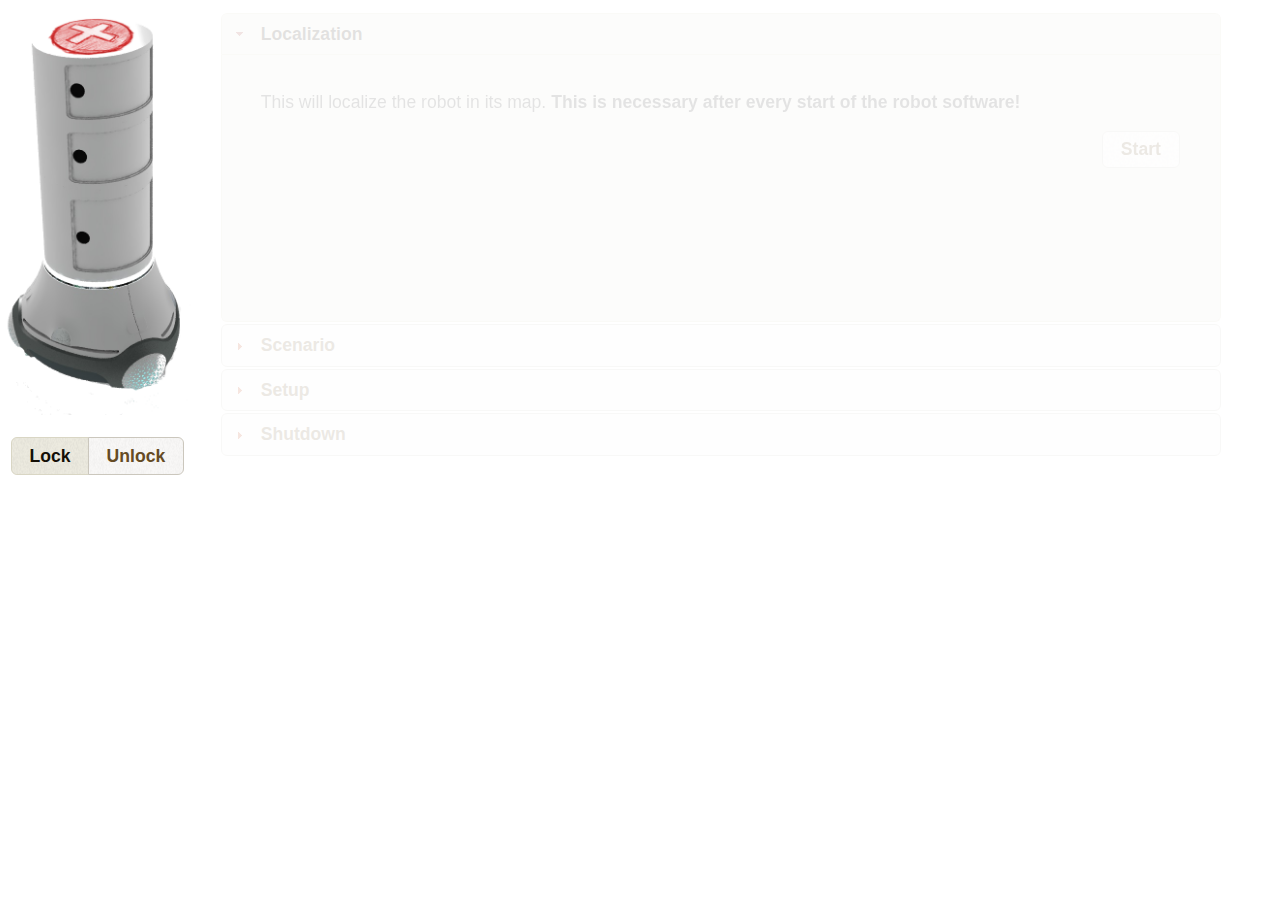
==== serodi_app/web/index.html @ 3fdae5d6 "changed title" ====
<!doctype html>
<html lang="en">
<head>
  <meta charset="utf-8">
  <title>Serodi</title>
  <link rel="stylesheet" href="jquery/jquery-ui.css">
  <script src="jquery/jquery.js"></script>
  <script src="jquery/jquery-ui.js"></script>
  <script src="jquery/jquery.ui.touch-punch.min.js"></script>
  <script src="jquery/jquery.steps.min.js"></script>
  <script src="js/eventemitter2.min.js"></script>
  <script src="js/roslib.min.js"></script>
<script src="js/Vector2.js"></script>
<script src="js/ShipMovingTouch.js"></script>
<script src="js/BulletSebs.js"></script>
  <script src="js/joystick.js"></script>
  <script src="js/map.js"></script>
  <script src="js/log.js"></script>
  <script src="js/misc.js"></script>
  <link rel="stylesheet" href="css/steps.css">
  <link rel="stylesheet" href="css/style.css">
  
  <!-- DataTables -->
<link rel="stylesheet" type="text/css" href="css/jquery.dataTables.min.css">
<script type="text/javascript" charset="utf8" src="js/jquery.dataTables.min.js"></script>

  <script>	
	
	//variables
	var map;
	var known_lights = [];
	
	function btn_enable($btn, enabled) {
		if(!enabled)
			$btn.prop("disabled",true).find("span").addClass('disabled');
		else
			$btn.prop("disabled",false).find("span").removeClass('disabled');
	}
	
  $(function() {
	  init_gallery();
    $( "#menu" ).accordion({
		beforeActivate: function( event, ui ) {
			//console.log(ui.newPanel);
			$("#overwrite_loc").show();
			btn_enable($("#start_scenario"), false);
			btn_enable($("#start_scenario_patrol"), false);
			btn_enable($("#start_scenario_operation"), false);
			
		  (new ROSLIB.Param({ros : ros, name : '/ui/is_initialized'})).get(function(value) {
				btn_enable($("#start_scenario"), value);
				btn_enable($("#start_scenario_patrol"), value);
				btn_enable($("#start_scenario_operation"), value);
				$("#overwrite_loc").show(value);
		  });
		}
    });
	$( "button" ).button();
	
	$("#wizard_setup").steps({
		headerTag: "h3",
		bodyTag: "section",
		transitionEffect: "slideLeft",
		autoFocus: true,
		enableKeyNavigation: false,
		enablePagination: false,
		forceMoveForward: true,
		onStepChanging: function (event, currentIndex, newIndex)
		{
			var IND_PATH = 3;
			var IND_LIGHT= 4;
			
			if(newIndex==IND_PATH || newIndex==IND_LIGHT) {
				map.settings['add_enabled'] = true;
				btn_enable($("setup_3_confirm"), false);
				btn_enable($("setup_4_confirm"), false);
				map.update();
			}
				
			if(newIndex-1==IND_PATH) {
				if(!(map.poses.length>1)) return false;
			}
				
			if(newIndex-1==IND_LIGHT) {
				if(!(map.poses.length!=known_lights.length)) return false;
			}
			
			if(newIndex==IND_PATH) {
				
				map.on_updated_pose = function() {
					console.log("poses: ",this.poses);
					
					for(i=0; i<this.poses.length; i++)
						this.poses[i][3] = (i+1)+".";
					btn_enable($("setup_3_confirm"), this.poses.length>1);
				}
				if(currentIndex!=newIndex) map.clearPoses();
				map.update();
			}
			
			if(newIndex==IND_LIGHT) {
				
				map.on_updated_pose = function() {
					//turn off all lights except for next
					for(i=0; i<known_lights.length; i++)
						set_external_light(ros, known_lights[i]['housecode'], known_lights[i]['addr_fs20'], (i==map.poses.length));
					
					for(i=0; i<this.poses.length; i++)
						this.poses[i][3] = known_lights[i].name;
						
					this.settings['add_enabled'] = (known_lights!=this.poses.length);
					btn_enable($("setup_4_confirm"), !this.settings['add_enabled']);
					this.update();
				}
				if(currentIndex!=newIndex) {
					map.clearPoses();
					//if(newIndex==4) map.addPose(0,0,0, "");
				}
				map.update();
			}
			
			return true;
		}
	});
	$("#setup_0_confirm").click(function() {
		btn_enable($("setup_3_confirm"), false);
		btn_enable($("setup_4_confirm"), false);
		$( "#dialog_setup" ).append('<p><div id="setup_map" /></p>');
		map = new Map("img/map/map_occ.png", $("#setup_map"), ros);
		
		$("#wizard_setup").steps("next");
		active = $("#wizard_setup");
		sendChoice("setup");
	});
	$("#setup_3_confirm").click(function() {
		sendChoice("path:"+JSON.stringify(map.poses));
		//$("#wizard_setup").steps("next");
	});
	$("#setup_4_confirm").click(function() {
		data = []
		for(i=0; i<known_lights.length; i++) {
			data.push($.extend(known_lights[i], {
				'pose': map.poses[i]
				}));
		}
		sendChoice("lights:"+JSON.stringify(data));
		//$("#wizard_setup").steps("next");
	});
	
	$("#wizard_localization").steps({
		headerTag: "h3",
		bodyTag: "section",
		transitionEffect: "slideLeft",
		autoFocus: true,
		enableKeyNavigation: false,
		enablePagination: false,
		forceMoveForward: true
	});
	$("#localization_0_confirm").click(function() {
		$( "#dialog_localization" ).append('<p><div id="localization_map" /></p>');
		map = new Map("img/map/map_occ.png", $("#localization_map"), ros);
		
		//$("#wizard_localization").steps("next");
		active = $("#wizard_localization");
		sendChoice("localization");
	});
	$("#localization_2_global").click(function() {
		sendChoice("loc_pos_global");
	});
	$("#localization_2_zero").click(function() {
		sendChoice("loc_pos_zero");
	});
	
	$( "#dialog_setup" ).dialog({autoOpen: false,
		close: function( event, ui ) {$("#wizard_setup").steps("reset");map.destroy();sendCancel();},
		open: function( event, ui ) {resize_dialogs();}}
	);
	$( "#dialog_localization" ).dialog({autoOpen: false,
		close: function( event, ui ) {$("#wizard_localization").steps("reset");map.destroy();sendCancel();},
		open: function( event, ui ) {resize_dialogs();}}
	);
	$( "#dialog_log" ).dialog({autoOpen: false,
		open: function( event, ui ) {resize_dialogs();}
	});
	$("#scenario_wait").click(function() {
		  sendChoice("wait");
	});
	$("#message_btn1").click(function() {
		  sendChoice("wait");
	});
	$("#message_btn2").click(function() {
		  sendChoice("wait");
	});
	$( "#dialog-confirm" ).dialog({autoOpen: false,
      resizable: false,
      height:230,
      modal: true,
      buttons: {
        "Shutdown": function() {
		  sendChoice("shutdown");
          $( this ).dialog( "close" );
        },
        Cancel: function() {
          $( this ).dialog( "close" );
        }
      }
    });
    
	$(".ui-dialog").data('left_offset', 200);
	$( "#dialog_scenario" ).dialog({autoOpen: false,
		close: function( event, ui ) {sendCancel();},
		open: function( event, ui ) {resize_dialogs();}
	}).prev(".ui-dialog-titlebar").css("font-weight","bold").css("font-size","300%").css("text-align","center").css("padding", "0.4em 0.2em");

	//$(".ui-dialog-titlebar").css('width','98%').append('<img src="images/ipa.gif" height="40px" style="float:right; top:0px;" />');
	
	
	function resize_dialogs() {
	   $(".ui-dialog").each(function() {
		   var off = $(this).data('left_offset');
		   if(!off) off=0;
			   $(this).css({
				'width': $(window).width()-off,
				'height': $(window).height(),
				'left': off+'px',
				'top':'0px'
		   });
		});
   }
	$(window).resize(resize_dialogs);
	
	$("#ros_error").click(function() {$( "#dialog_log" ).dialog("open");});
	$("#ros_connected").click(function() {$( "#dialog_log" ).dialog("open");});
	
	$("#start_setup").click(function() {
		$( "#dialog_setup" ).dialog("open");
	});
	$("#start_localization").click(function() {
		$( "#dialog_localization" ).dialog("open");
	});
	$("#start_scenario").click(function() {
		sendChoice("scenario");
		$( "#dialog_scenario" ).dialog("open");
	});
	$("#start_scenario_operation").click(function() {
		sendChoice("scenario_operation");
		$( "#dialog_scenario" ).dialog("open");
	});
	$("#start_scenario_patrol").click(function() {
		sendChoice("scenario_patrol");
		$( "#dialog_scenario" ).dialog("open");
	});
	$("#start_shutdown").click(function() {
		$( "#dialog-confirm" ).dialog("open");
	});
	
	$("#reset_base").click(function() {
		var srv = new ROSLIB.Service({
			ros : ros,
			name : '/ui/reset_base',
			serviceType : 'cob_srvs/Trigger'
		  });

		  srv.callService(new ROSLIB.ServiceRequest({}), function(result) {
			console.log('Result for service call on '+ srv.name+ ': ',  result);
		  });
	});

	$( "#radio" ).buttonset();
	$("#overwrite_loc").buttonset();
	
	var joy = new Joystick("joystick", ros);
	joy.enabled = false;
	joy.update();
	$("#joystick_lockL").click(function(){joy.enabled=false;joy.update();});
	$("#joystick_lockU").click(function(){joy.enabled=true;joy.update();});
	
	$("#overwrite_loc_on").click(function(){
			btn_enable($("#start_scenario"), true);
			btn_enable($("#start_scenario_patrol"), true);
			btn_enable($("#start_scenario_operation"), true);
			$("#overwrite_loc").hide();
	});
	$("#ros_connected").hide();
	
	start_logging(ros, $("#log_tbl"));
  });
  
  // Connecting to ROS
  // -----------------
  var local_hostname="localhost";
  if(window.location.hostname.length>0) local_hostname = window.location.hostname;
  var ros_master_uris=['ws://localhost:9090', 'ws://'+local_hostname+':9090', 'ws://cob4-6-b1:9090'];
  //var ros_master_uris=['ws://'+window.location.hostname+':9090'];
  var ros_master_uris_last = 0;
  var ros = new ROSLIB.Ros();
  var active;
  
  function sendChoice(choice) {
	  console.log("choice: "+choice);
	  var msg = new ROSLIB.Message({
		data : choice
	  });
	  // And finally, publish.
	  pub_choice.publish(msg);
  }
  function sendCancel() {
	  delete map;
	  sendChoice("canceled");
  }
  
  // If there is an error on the backend, an 'error' emit will be emitted.
  ros.on('error', function(error) {
	  $("#menu").accordion( "disable" );
	$("#ros_connected").hide();
	$("#ros_error").show();
	$("#ros_error").effect("shake");
    console.log(error);
  });
  // Find out exactly when we made a connection.
  ros.on('connection', function() {
	  $("#menu").accordion( "enable" );
	$("#ros_connected").show();
	$("#ros_error").hide();
	$("#ros_connected").effect("shake");
    console.log('Connection made!');
  });
  ros.on('close', function() {
	  $("#menu").accordion( "disable" );
	$("#ros_connected").hide();
	$("#ros_error").show();
	$("#ros_error").effect("shake");
    console.log('Connection closed.');
    
    setTimeout(ros_reconnect, 2000);
  });
  
  // Create a connection to the rosbridge WebSocket server.
  try {
	ros.connect(ros_master_uris[ros_master_uris_last]);
  } catch(e) {
	console.log(e);
  }
  function ros_reconnect() {
	  ros_master_uris_last = (ros_master_uris_last+1)%ros_master_uris.length;
	  ros.connect(ros_master_uris[ros_master_uris_last]);
  }
  
  // Like when publishing a topic, we first create a Topic object with details of the topic's name
  // and message type. Note that we can call publish or subscribe on the same topic object.
  var sub_menu = new ROSLIB.Topic({
    ros : ros,
    name : '/ui/menu',
    messageType : 'std_msgs/String'
  });
  // Then we add a callback to be called every time a message is published on this topic.
  sub_menu.subscribe(function(message) {
    console.log("ui menu: ",message);
    
    cmd = message.data.split(":");
    if(cmd.length<1) return;
    
    if(cmd[0]=="next") {
		if(active) active.steps("next");
	}
  });
  
  
  var sub_msg = new ROSLIB.Topic({
    ros : ros,
    name : '/ui/msg',
    messageType : 'std_msgs/String'
  });
  // Then we add a callback to be called every time a message is published on this topic.
  sub_msg.subscribe(function(message) {
    console.log("ui msg: ",message);
    
    $("#dialog_scenario").dialog('option', 'title', message.data);
	$("#dialog_scenario").css('height','79%');
    
    if(message.data.search("Warte auf")!=-1)
		$("#message_btn1").show();
	else
		$("#message_btn1").hide();
		
    if(message.data.search("dokumentieren")!=-1) {
		$("#message_btn2").show();
		$("#warenhaltung").show();
	}
	else {
		$("#message_btn2").hide();
		$("#warenhaltung").hide();
	}
  });
  
  // First, we create a Topic object with details of the topic's name and message type.
  var pub_choice = new ROSLIB.Topic({
    ros : ros,
    name : '/ui/choice',
    messageType : 'std_msgs/String'
  });

  (new ROSLIB.Param({ros : ros, name : '/ui/known_lights'})).get(function(value) {
      if(value==null) known_lights=[];
      else known_lights = value;
      console.log('known_lights: ' + known_lights);
  });
  </script>
</head>
<body>
	
	
<div id="dialog_log" title="Log">
	<button id="reset_base">Reset base</button><br />
	Log file of current SMACH states output:<br />
	<table id="log_tbl" class="display" cellspacing="0" width="100%">
        <thead>
            <tr>
                <th>File</th>
                <th>Level</th>
                <th>Message</th>
            </tr>
        </thead>
 
        <tfoot>
            <tr>
                <th>File</th>
                <th>Level</th>
                <th>Message</th>
            </tr>
        </tfoot>
 
        <tbody></tbody>
   </table>
</div>


<div id="dialog_setup" title="Setup">
<div id="wizard_setup">
    <h3>Warnings</h3>
    <section>
        <p>
		<b>Attention:</b> The robot is going to move on itself. Please keep watch! Keep the emergency stop in your hand! <br />
		<b>Attention:</b> This will override all previous settings! <br />
		<button id="setup_0_confirm">Ok</button>
        </p>
    </section>
    <h3>Mapping...</h3>
    <section>
        <p>Please wait while the robot is moving around and mapping the environment. This will stop automatically. Otherwise you can cancel the action by closing the dialog.</p>
    </section>
    <h3>Localize...</h3>
    <section>
        <p>Please wait while the robot is moving around and localizing itslef in the environment. This will stop automatically. Otherwise you can cancel the action by closing the dialog.</p>
    </section>
    <h3>Set Patrol Path</h3>
    <section>
        <p>Move the robot to the desired position and click on "+". The poses (with numbers) are the patrol path which will be used in the scenario.</p>
        <p>
			<button id="setup_3_confirm">Ok</button>
        </p>
    </section>
    <h3>Set Poses of Lights</h3>
    <section>
        <p>Move the robot to the light which is turned on and click on "+".</p>
        <p>
			<button id="setup_4_confirm">Ok</button>
        </p>
    </section>
    <h3>Done!</h3>
    <section>
        <p>Setup finished. Saved everything. Localization or a restart is not necessary. Close the dialog.</p>
    </section>
</div>
</div>
	
<div id="dialog_localization" title="Localization">
<div id="wizard_localization">
    <h3>Warnings</h3>
    <section>
        <p>
		<b>Attention:</b> The robot is going to move on itself. Please keep watch! Keep the emergency stop in your hand! <br />
		<button id="localization_0_confirm">Ok</button>
		<br /><br />
        </p>
    </section>
    <h3>Choice...</h3>
    <section>
    	<p>
    		Please choose if you want to use global localization or a defined staring position.
    		The starting position is the first position at mapping. This is faster and more safe (if the initial position is correct!).
    	</p>
        <p>
		<button id="localization_2_global">Global localizaton</button>
		<button id="localization_2_zero">Localization with starting position</button>
		<br /><br />
        </p>
    </section>
    <h3>Localize...</h3>
    <section>
        <p>Please wait while the robot is moving around and localizing itslef in the environment. This will stop automatically. Otherwise you can cancel the action by closing the dialog.
		<br /><br /></p>
    </section>
    <h3>Done!</h3>
    <section>
        <p>The robot is localized now. Close the dialog.
		<br /><br /></p>
    </section>
</div>
</div>

<div id="dialog-confirm" title="Shutdown the robot?">
  <p><span class="ui-icon ui-icon-alert" style="float:left; margin:0 7px 20px 0;"></span>This will shutdown the robot. Are you sure?</p>
</div>
	
<div id="dialog_scenario" title="Pflegewagenverwaltung">
	<p>
		<button id="message_btn1" style="font-size: 150%;margin-left: auto; margin-right: auto; width: 100%;">Pflegekraft anwesend</button>
		<button id="message_btn2" style="font-size: 150%;margin-left: auto; margin-right: auto; width: 100%;">Freigabe</button>
	</p>
<!--p>
	If the green light is on you can pause the scenario.
	<button id="scenario_wait">Pause/Run</button>
</p-->
<div id="warenhaltung" class="ui-widget ui-helper-clearfix">
 
<ul id="gallery" class="gallery_box gallery ui-helper-reset ui-helper-clearfix ui-widget-content ui-state-default" style="width: 47%; height: 20em;">
  <h4 class="ui-widget-header">Inhalt Pflegewagen</h4>
  
  <li class="ui-widget-content ui-corner-tr" style="background: white">
    <img src="img/content/Latexhandschuh.jpg" alt="The peaks of High Tatras" width="96" height="72">
  </li>
  <li class="ui-widget-content ui-corner-tr" style="background: white">
    <img src="img/content/waschlotion.jpg" alt="The chalet at the Green mountain lake" width="96" height="72">
  </li>
  <li class="ui-widget-content ui-corner-tr" style="background: white">
    <img src="img/content/muellbeutel.jpg" alt="Planning the ascent" width="96" height="72">
  </li>
  <li class="ui-widget-content ui-corner-tr" style="background: white">
    <img src="img/content/schutzkappen.jpg" alt="On top of Kozi kopka" width="96" height="72">
  </li>
  
  <li class="ui-widget-content ui-corner-tr" style="background: white">
    <img src="img/content/Huehneraugen-Pflaster.png" alt="On top of Kozi kopka" width="96" height="72">
  </li>
  <li class="ui-widget-content ui-corner-tr" style="background: white">
    <img src="img/content/Rasierer.jpg" alt="On top of Kozi kopka" width="96" height="72">
  </li>
  <li class="ui-widget-content ui-corner-tr" style="background: white">
    <img src="img/content/wegehahn.jpg" alt="On top of Kozi kopka" width="96" height="72">
  </li>
  <li class="ui-widget-content ui-corner-tr" style="background: white">
    <img src="img/content/in-stopfen.jpg" alt="On top of Kozi kopka" width="96" height="72">
  </li>
  
  <li class="ui-widget-content ui-corner-tr" style="background: white">
    <img src="img/content/spritze.jpg" alt="On top of Kozi kopka" width="96" height="72">
  </li>
  <li class="ui-widget-content ui-corner-tr" style="background: white">
    <img src="img/content/binde.jpg" alt="On top of Kozi kopka" width="96" height="72">
  </li>
  <li class="ui-widget-content ui-corner-tr" style="background: white">
    <img src="img/content/Octanisept.jpg" alt="On top of Kozi kopka" width="96" height="72">
  </li>
  <li class="ui-widget-content ui-corner-tr" style="background: white">
    <img src="img/content/Intermed_100268.jpg" alt="On top of Kozi kopka" width="96" height="72">
  </li>
</ul>
 
<div id="trash" class="gallery_box ui-widget-content ui-state-default" style="width: 47%; height: 20em;">
  <h4 class="ui-widget-header"><span class="ui-icon ui-icon-trash">Verbrauch</span>Verbrauch</h4>
</div>
</div>

	<p style="height: 20px">
		<img src="images/ipa.gif" height="50px" style="float:left;position:absolute; bottom:5px;" />
		<img src="images/serodi.png" height="50px" style="float:right;position:absolute; bottom:5px;right:30px;" />
	</p>
</div>
 
<table>
<tr>
<td>
	<div id="ros_connected"><img src="img/robot_ok.png" height="400" /></div>
	<div id="ros_error"><img src="img/robot_err.png" height="400" /></div>
	<br />
	<div id="radio">
		<input type="radio" id="joystick_lockL" name="joystick_lock" checked="checked"><label for="joystick_lockL">Lock</label>
		<input type="radio" id="joystick_lockU" name="joystick_lock"><label for="joystick_lockU">Unlock</label>
	</div>
	<div id="joystick" style="width:200px;height:200px;" />
</td>
<td>

<div id="menu_container" style="width:1000px !important;"></div>
<div id="menu" style="height:666px;width:100% !important;">
  <h3>Localization</h3>
  <div>
    <p>
    This will localize the robot in its map. <b>This is necessary after every start of the robot software!</b><br>
    </p>
    <p>
    <button style="float:right;" id="start_localization">Start</button>
    </p>
  </div>
  <h3>Scenario</h3>
  <div>
    <p>
    Starts the scenario: drive two times the patrol path, then a random light is ringing, and then again two times the patrol path<br>
    <b>Attention: </b>Please keep time in mind. The battery is running out after 30 minutes!
    </p>
    <p>
    	<b>Start all:</b> Starts patrol (4x) + operation (1x)<br />
    	<b>Start patrol:</b> Starts patrol (1x)<br />
    	<b>Start operation:</b> Starts operation (1x)<br />
    </p>
    <p>
		<div id="overwrite_loc" style="float:left">
			I am sure to be localized: 
			<input type="radio" id="overwrite_loc_on" name="overwrite_loc" ><label for="overwrite_loc_on">Yes</label>
			<input type="radio" id="overwrite_loc_off" name="overwrite_loc"checked="checked"><label for="overwrite_loc_off">No</label>
		</div>
		
		<button style="float:right;" id="start_scenario">Start all</button>
		<button style="float:right;" id="start_scenario_patrol">Start patrol</button>
		<button style="float:right;" id="start_scenario_operation">Start operation</button>
		<br /><br />
    </p>
  </div>
  <h3>Setup</h3>
  <div>
    <p>
    This will create a map and set poses for patrol path and lights.<br /><b>Attention:</b> will override old settings!<br>
    </p>
    <p>
    <button style="float:right;" id="start_setup">Start</button>
    </p>
  </div>
  <h3>Shutdown</h3>
  <div>
    <p>
    Shutdown the robot.<br>
    </p>
    <p>
    <button style="float:right;" id="start_shutdown">Shutdown</button>
    </p>
  </div>
</div>
</div>
 </td></tr>
 </table>
 
</body>
</html>
---- serodi_app/web/css/steps.css ----
﻿/*
    Common 
*/

.wizard,
.tabcontrol
{
    display: block;
    width: 100%;
    overflow: hidden;
}

.wizard a,
.tabcontrol a
{
    outline: 0;
}

.wizard ul,
.tabcontrol ul
{
    list-style: none !important;
    padding: 0;
    margin: 0;
}

.wizard ul > li,
.tabcontrol ul > li
{
    display: block;
    padding: 0;
}

/* Accessibility */
.wizard > .steps .current-info,
.tabcontrol > .steps .current-info
{
    position: absolute;
    left: -999em;
}

.wizard > .content > .title,
.tabcontrol > .content > .title
{
    position: absolute;
    left: -999em;
}



/*
    Wizard
*/

.wizard > .steps
{
    position: relative;
    display: block;
    width: 100%;
}

.wizard.vertical > .steps
{
    display: inline;
    float: left;
    width: 30%;
}

.wizard > .steps .number
{
    font-size: 1.429em;
}

.wizard > .steps > ul > li
{
    width: 16%;
    font-size: 0.8em;
}

.wizard > .steps > ul > li,
.wizard > .actions > ul > li
{
    float: left;
}

.wizard.vertical > .steps > ul > li
{
    float: none;
    width: 100%;
}

.wizard > .steps a,
.wizard > .steps a:hover,
.wizard > .steps a:active
{
    display: block;
    width: auto;
    margin: 0 0.3em 0.3em;
    padding: 0.4em 0.4em;
    text-decoration: none;

    -webkit-border-radius: 5px;
    -moz-border-radius: 5px;
    border-radius: 5px;
}

.wizard > .steps .disabled a,
.wizard > .steps .disabled a:hover,
.wizard > .steps .disabled a:active
{
    background: #eee;
    color: #aaa;
    cursor: default;
}

.wizard > .steps .current a,
.wizard > .steps .current a:hover,
.wizard > .steps .current a:active
{
    background: #2184be;
    color: #fff;
    cursor: default;
}

.wizard > .steps .done a,
.wizard > .steps .done a:hover,
.wizard > .steps .done a:active
{
    background: #9dc8e2;
    color: #fff;
}

.wizard > .steps .error a,
.wizard > .steps .error a:hover,
.wizard > .steps .error a:active
{
    background: #ff3111;
    color: #fff;
}

.wizard > .content
{
    background: #eee;
    display: block;
    margin: 0.5em;
    min-height: 7em;
    overflow: hidden;
    position: relative;
    width: auto;

    -webkit-border-radius: 5px;
    -moz-border-radius: 5px;
    border-radius: 5px;
}

.wizard.vertical > .content
{
    display: inline;
    float: left;
    margin: 0 2.5% 0.5em 2.5%;
    width: 65%;
}

.wizard > .content > .body
{
    float: left;
    position: absolute;
    width: 95%;
    /*height: 95%;*/
    padding: 2.5%;
}

.wizard > .content > .body ul
{
    list-style: disc !important;
}

.wizard > .content > .body ul > li
{
    display: list-item;
}

.wizard > .content > .body > iframe
{
    border: 0 none;
    width: 100%;
    height: 100%;
}

.wizard > .content > .body input
{
    display: block;
    border: 1px solid #ccc;
}

.wizard > .content > .body input[type="checkbox"]
{
    display: inline-block;
}

.wizard > .content > .body input.error
{
    background: rgb(251, 227, 228);
    border: 1px solid #fbc2c4;
    color: #8a1f11;
}

.wizard > .content > .body label
{
    display: inline-block;
    margin-bottom: 0.5em;
}

.wizard > .content > .body label.error
{
    color: #8a1f11;
    display: inline-block;
    margin-left: 1.5em;
}

.wizard > .actions
{
    position: relative;
    display: block;
    text-align: right;
    width: 100%;
}

.wizard.vertical > .actions
{
    display: inline;
    float: right;
    margin: 0 2.5%;
    width: 95%;
}

.wizard > .actions > ul
{
    display: inline-block;
    text-align: right;
}

.wizard > .actions > ul > li
{
    margin: 0 0.5em;
}

.wizard.vertical > .actions > ul > li
{
    margin: 0 0 0 1em;
}

.wizard > .actions a,
.wizard > .actions a:hover,
.wizard > .actions a:active
{
    background: #2184be;
    color: #fff;
    display: block;
    padding: 0.5em 1em;
    text-decoration: none;

    -webkit-border-radius: 5px;
    -moz-border-radius: 5px;
    border-radius: 5px;
}

.wizard > .actions .disabled a,
.wizard > .actions .disabled a:hover,
.wizard > .actions .disabled a:active
{
    background: #eee;
    color: #aaa;
}

.wizard > .loading
{
}

.wizard > .loading .spinner
{
}



/*
    Tabcontrol
*/

.tabcontrol > .steps
{
    position: relative;
    display: block;
    width: 100%;
}

.tabcontrol > .steps > ul
{
    position: relative;
    margin: 6px 0 0 0;
    top: 1px;
    z-index: 1;
}

.tabcontrol > .steps > ul > li
{
    float: left;
    margin: 5px 2px 0 0;
    padding: 1px;

    -webkit-border-top-left-radius: 5px;
    -webkit-border-top-right-radius: 5px;
    -moz-border-radius-topleft: 5px;
    -moz-border-radius-topright: 5px;
    border-top-left-radius: 5px;
    border-top-right-radius: 5px;
}

.tabcontrol > .steps > ul > li:hover
{
    background: #edecec;
    border: 1px solid #bbb;
    padding: 0;
}

.tabcontrol > .steps > ul > li.current
{
    background: #fff;
    border: 1px solid #bbb;
    border-bottom: 0 none;
    padding: 0 0 1px 0;
    margin-top: 0;
}

.tabcontrol > .steps > ul > li > a
{
    color: #5f5f5f;
    display: inline-block;
    border: 0 none;
    margin: 0;
    padding: 10px 30px;
    text-decoration: none;
}

.tabcontrol > .steps > ul > li > a:hover
{
    text-decoration: none;
}

.tabcontrol > .steps > ul > li.current > a
{
    padding: 15px 30px 10px 30px;
}

.tabcontrol > .content
{
    position: relative;
    display: inline-block;
    width: 100%;
    height: 35em;
    overflow: hidden;
    border-top: 1px solid #bbb;
    padding-top: 20px;
}

.tabcontrol > .content > .body
{
    float: left;
    position: absolute;
    width: 95%;
    height: 95%;
    padding: 2.5%;
}

.tabcontrol > .content > .body ul
{
    list-style: disc !important;
}

.tabcontrol > .content > .body ul > li
{
    display: list-item;
}

/*
 * Clearfix: contain floats
 *
 * For modern browsers
 * 1. The space content is one way to avoid an Opera bug when the
 *    `contenteditable` attribute is included anywhere else in the document.
 *    Otherwise it causes space to appear at the top and bottom of elements
 *    that receive the `clearfix` class.
 * 2. The use of `table` rather than `block` is only necessary if using
 *    `:before` to contain the top-margins of child elements.
 */

.clearfix:before,
.clearfix:after {
    content: " "; /* 1 */
    display: table; /* 2 */
}

.clearfix:after {
    clear: both;
}

/*
 * For IE 6/7 only
 * Include this rule to trigger hasLayout and contain floats.
 */

.clearfix {
    *zoom: 1;
}
---- serodi_app/web/css/style.css ----
#gallery { float: left; width: 65%; min-height: 12em; }
  .gallery.custom-state-active { background: #eee; }
  .gallery li { float: left; width: 96px; padding: 0.4em; margin: 0 0.4em 0.4em 0; text-align: center; }
  .gallery li h5 { margin: 0 0 0.4em; cursor: move; }
  .gallery li a { float: right; }
  .gallery li a.ui-icon-zoomin { float: left; }
  .gallery li img { width: 100%; cursor: move; }
 
  .gallery_box { float: right; width: 32%; min-height: 18em; padding: 1%; }
  .gallery_box h4 { line-height: 16px; margin: 0 0 0.4em; }
  .gallery_box h4 .ui-icon { float: left; }
  .gallery_box .gallery h5 { display: none; }

#dialog_scenario .ui-dialog-title {font-weight: bold;font-size: 300%;width:100%;text-align:center;}
#dialog_scenario {height: 79% !important;}

.disabled
{
	background: none repeat scroll 0 0 burlyWood;
	cursor: default !important;
}
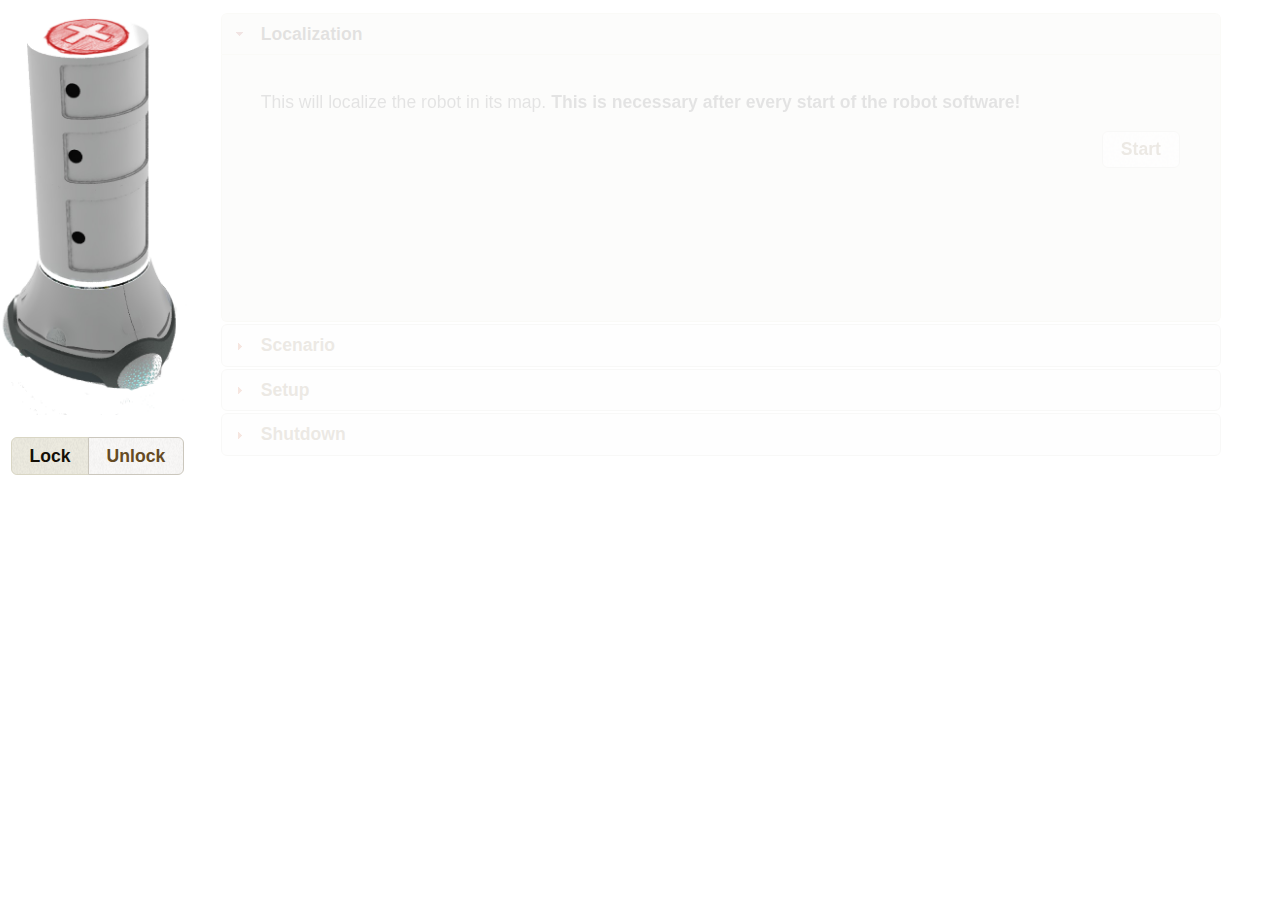
==== commit cbbc56ca: "fix" ====
--- a/serodi_app/web/index.html
+++ b/serodi_app/web/index.html
@@ -47,11 +47,12 @@
 			btn_enable($("#start_scenario_patrol"), false);
 			btn_enable($("#start_scenario_operation"), false);
 			
-		  (new ROSLIB.Param({ros : ros, name : '/ui/is_initialized'})).get(function(value) {
+		  (new ROSLIB.Param({ros : ros, name : '/ui/is_localized'})).get(function(value) {
 				btn_enable($("#start_scenario"), value);
 				btn_enable($("#start_scenario_patrol"), value);
 				btn_enable($("#start_scenario_operation"), value);
-				$("#overwrite_loc").show(value);
+				if(value) $("#overwrite_loc").hide();
+				else $("#overwrite_loc").show();
 		  });
 		}
     });
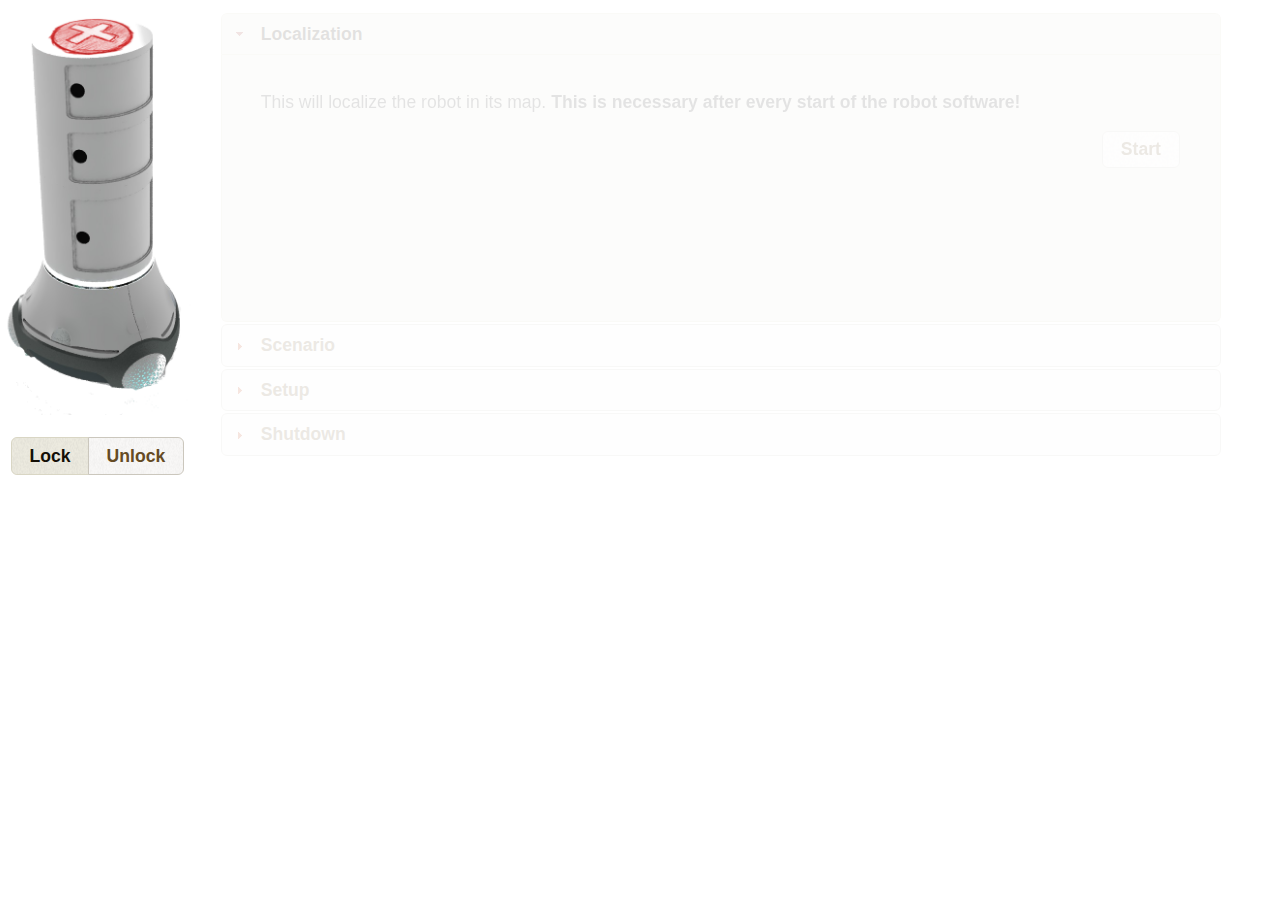
==== commit 483b3339: "dbg" ====
--- a/serodi_app/web/index.html
+++ b/serodi_app/web/index.html
@@ -41,7 +41,6 @@
 	  init_gallery();
     $( "#menu" ).accordion({
 		beforeActivate: function( event, ui ) {
-			//console.log(ui.newPanel);
 			$("#overwrite_loc").show();
 			btn_enable($("#start_scenario"), false);
 			btn_enable($("#start_scenario_patrol"), false);
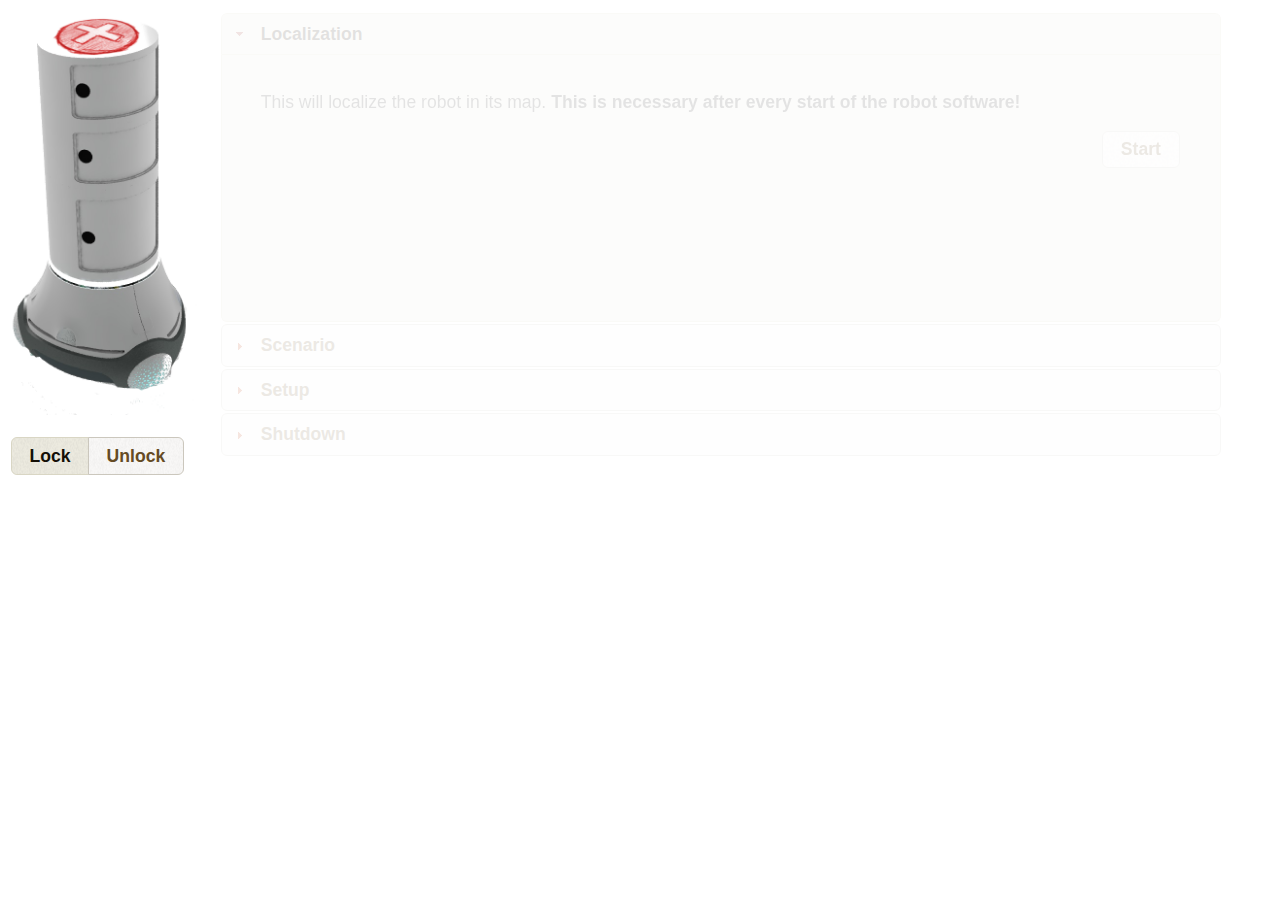
==== commit 99f96c0e: "added finished" ====
--- a/serodi_app/web/index.html
+++ b/serodi_app/web/index.html
@@ -363,6 +363,12 @@
     if(cmd[0]=="next") {
 		if(active) active.steps("next");
 	}
+    else if(cmd[0]=="finished") {
+		if(active) {
+			//active.steps("finish");
+			active.parent().dialog("close");
+		}
+	}
   });
   
   
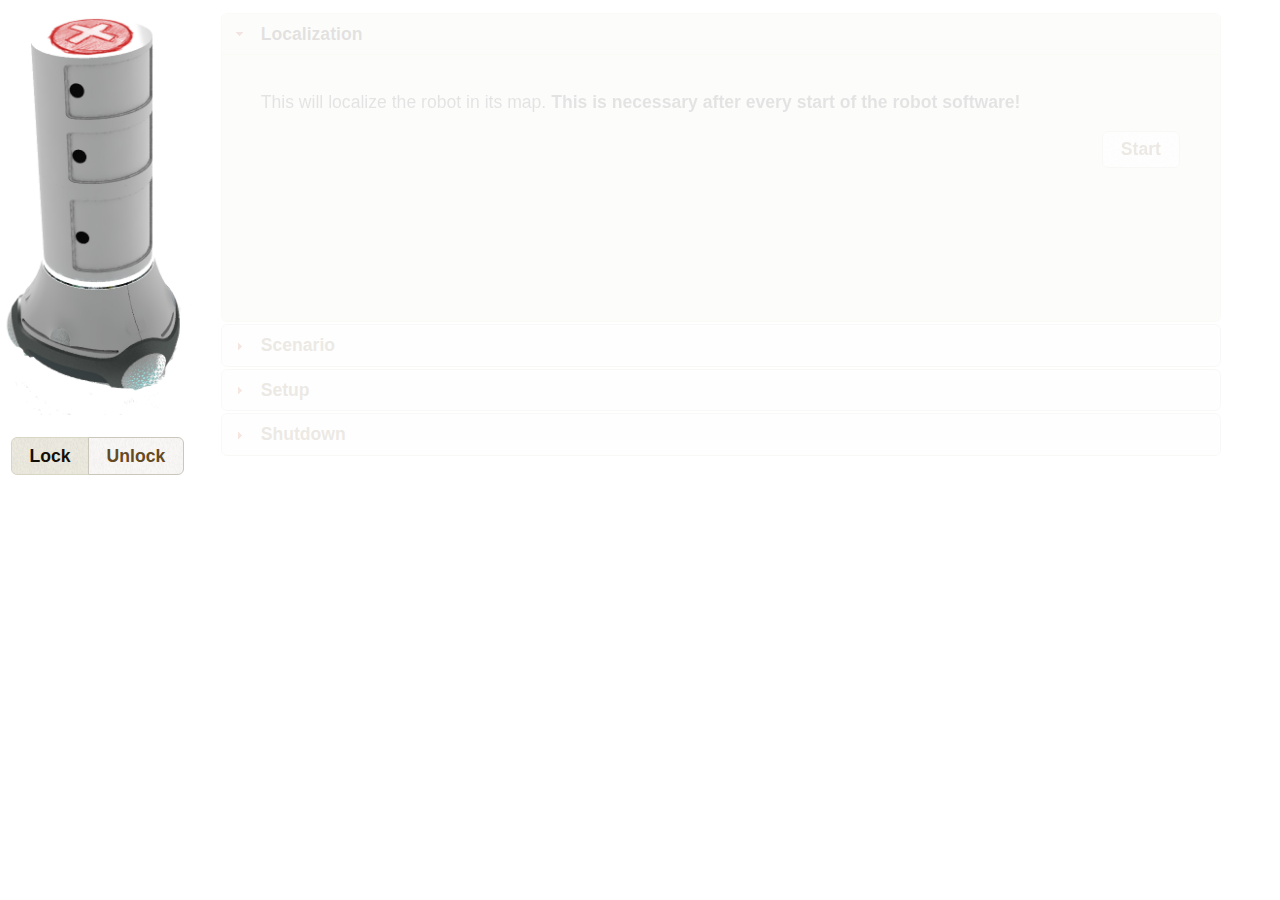
==== commit 19188fe3: "added more setup modes" ====
--- a/serodi_app/web/index.html
+++ b/serodi_app/web/index.html
@@ -41,15 +41,14 @@
 	  init_gallery();
     $( "#menu" ).accordion({
 		beforeActivate: function( event, ui ) {
+			var btns = ["#start_scenario", "#start_scenario_patrol", "#start_scenario_operation", "#start_setup_patrol", "#start_setup_lights"];
 			$("#overwrite_loc").show();
-			btn_enable($("#start_scenario"), false);
-			btn_enable($("#start_scenario_patrol"), false);
-			btn_enable($("#start_scenario_operation"), false);
+			for(b in btns)
+				btn_enable($(b), false);
 			
 		  (new ROSLIB.Param({ros : ros, name : '/ui/is_localized'})).get(function(value) {
-				btn_enable($("#start_scenario"), value);
-				btn_enable($("#start_scenario_patrol"), value);
-				btn_enable($("#start_scenario_operation"), value);
+				for(b in btns)
+					btn_enable($(b), value);
 				if(value) $("#overwrite_loc").hide();
 				else $("#overwrite_loc").show();
 		  });
@@ -77,11 +76,11 @@
 				map.update();
 			}
 				
-			if(newIndex-1==IND_PATH) {
+			if(newIndex-1==IND_PATH && currentIndex!=0) {
 				if(!(map.poses.length>1)) return false;
 			}
 				
-			if(newIndex-1==IND_LIGHT) {
+			if(newIndex-1==IND_LIGHT && currentIndex!=0) {
 				if(!(map.poses.length!=known_lights.length)) return false;
 			}
 			
@@ -94,7 +93,7 @@
 						this.poses[i][3] = (i+1)+".";
 					btn_enable($("setup_3_confirm"), this.poses.length>1);
 				}
-				if(currentIndex!=newIndex) map.clearPoses();
+				if(currentIndex!=newIndex && currentIndex!=0) map.clearPoses();
 				map.update();
 			}
 			
@@ -112,7 +111,7 @@
 					btn_enable($("setup_4_confirm"), !this.settings['add_enabled']);
 					this.update();
 				}
-				if(currentIndex!=newIndex) {
+				if(currentIndex!=newIndex && currentIndex!=0) {
 					map.clearPoses();
 					//if(newIndex==4) map.addPose(0,0,0, "");
 				}
@@ -128,9 +127,9 @@
 		$( "#dialog_setup" ).append('<p><div id="setup_map" /></p>');
 		map = new Map("img/map/map_occ.png", $("#setup_map"), ros);
 		
-		$("#wizard_setup").steps("next");
+		if($( "#dialog_setup" ).data("setup_mode")=="") $("#wizard_setup").steps("next");
 		active = $("#wizard_setup");
-		sendChoice("setup");
+		sendChoice("setup"+$( "#dialog_setup" ).data("setup_mode"));
 	});
 	$("#setup_3_confirm").click(function() {
 		sendChoice("path:"+JSON.stringify(map.poses));
@@ -233,7 +232,13 @@
 	$("#ros_connected").click(function() {$( "#dialog_log" ).dialog("open");});
 	
 	$("#start_setup").click(function() {
-		$( "#dialog_setup" ).dialog("open");
+		$( "#dialog_setup" ).data("setup_mode","").dialog("open");
+	});
+	$("#start_setup_lights").click(function() {
+		$( "#dialog_setup" ).data("setup_mode","lights").dialog("open");
+	});
+	$("#start_setup_patrol").click(function() {
+		$( "#dialog_setup" ).data("setup_mode","patrol").dialog("open");
 	});
 	$("#start_localization").click(function() {
 		$( "#dialog_localization" ).dialog("open");
@@ -324,6 +329,12 @@
 	$("#ros_error").hide();
 	$("#ros_connected").effect("shake");
     console.log('Connection made!');
+    
+	//load params
+	  (new ROSLIB.Param({ros : ros, name : '/ui/known_lights'})).get(function(value) {
+		  if(value==null) known_lights=[];
+		  else known_lights = value;
+	  });
   });
   ros.on('close', function() {
 	  $("#menu").accordion( "disable" );
@@ -368,6 +379,21 @@
 			//active.steps("finish");
 			active.parent().dialog("close");
 		}
+	}
+    else if(cmd[0]=="next_lights") {
+		(new ROSLIB.Param({ros : ros, name : '/ui/poses_lights'})).get(function(value) {
+			map.poses = [];
+			for(l in value.lights)
+				map.poses.push(value.lights[l].pose);
+			console.log(map.poses);
+		});
+		if(active) active.steps("setStep",4);
+	}
+    else if(cmd[0]=="next_patrol") {
+		(new ROSLIB.Param({ros : ros, name : '/ui/poses_patrol'})).get(function(value) {
+			map.poses = value.path;
+		});
+		if(active) active.steps("setStep",3);
 	}
   });
   
@@ -405,12 +431,7 @@
     name : '/ui/choice',
     messageType : 'std_msgs/String'
   });
-
-  (new ROSLIB.Param({ros : ros, name : '/ui/known_lights'})).get(function(value) {
-      if(value==null) known_lights=[];
-      else known_lights = value;
-      console.log('known_lights: ' + known_lights);
-  });
+  
   </script>
 </head>
 <body>
@@ -639,7 +660,9 @@
     This will create a map and set poses for patrol path and lights.<br /><b>Attention:</b> will override old settings!<br>
     </p>
     <p>
-    <button style="float:right;" id="start_setup">Start</button>
+		<button style="float:right;" id="start_setup_lights">Update poses for lights</button>
+		<button style="float:right;" id="start_setup_patrol">Update patrol path</button>
+		<button style="float:right;" id="start_setup">Start</button>
     </p>
   </div>
   <h3>Shutdown</h3>
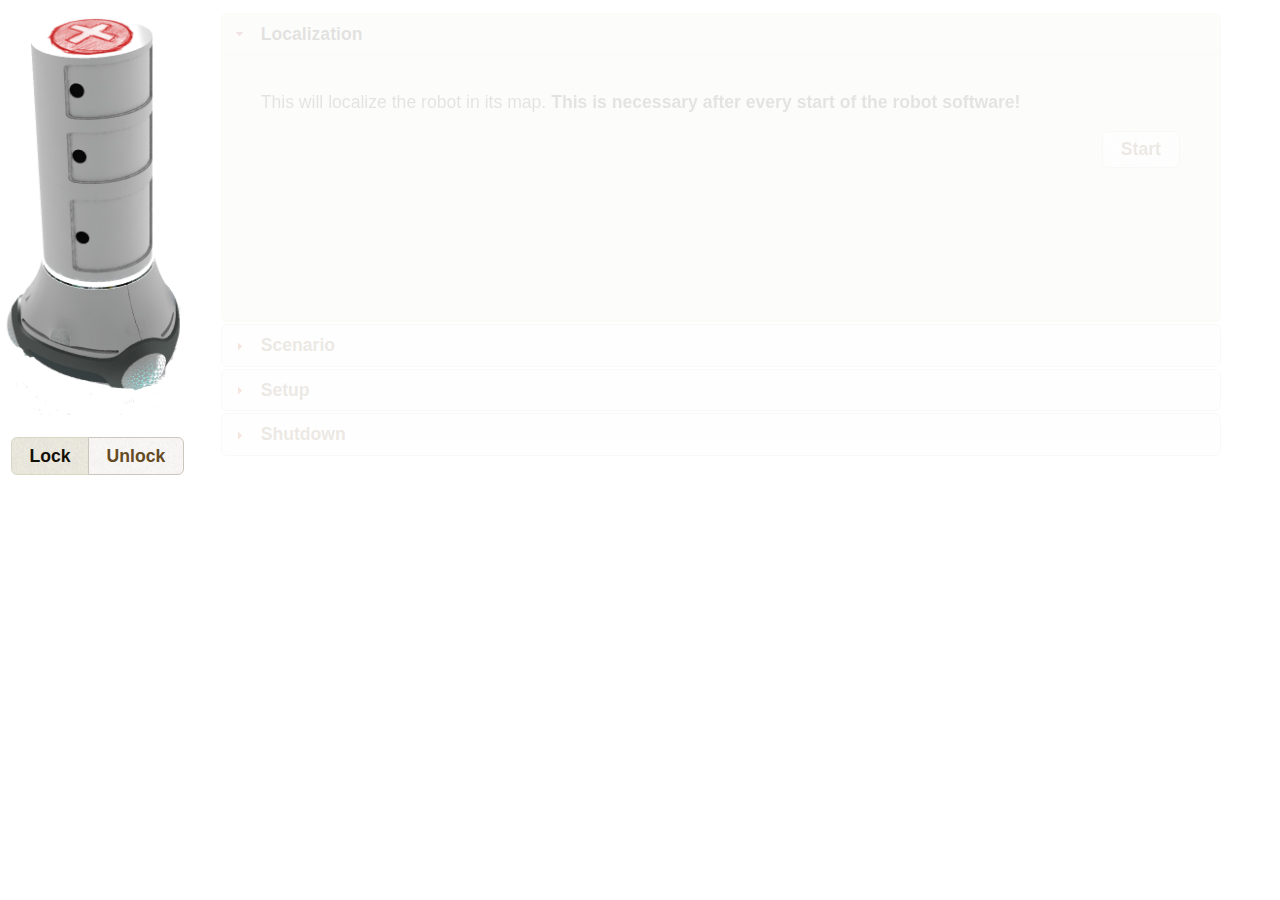
==== commit 33c003d9: "added is_ready" ====
--- a/serodi_app/web/index.html
+++ b/serodi_app/web/index.html
@@ -318,27 +318,41 @@
   ros.on('error', function(error) {
 	  $("#menu").accordion( "disable" );
 	$("#ros_connected").hide();
+	$("#ros_warn").hide();
 	$("#ros_error").show();
 	$("#ros_error").effect("shake");
     console.log(error);
   });
   // Find out exactly when we made a connection.
   ros.on('connection', function() {
-	  $("#menu").accordion( "enable" );
-	$("#ros_connected").show();
+	$("#menu").accordion( "disable" );
+	$("#ros_connected").hide();
+	$("#ros_warn").show();
 	$("#ros_error").hide();
-	$("#ros_connected").effect("shake");
-    console.log('Connection made!');
+	console.log('Connection made!');
     
 	//load params
 	  (new ROSLIB.Param({ros : ros, name : '/ui/known_lights'})).get(function(value) {
 		  if(value==null) known_lights=[];
 		  else known_lights = value;
 	  });
+	  var is_ready = function(value) {
+		  if(!value) {
+	  		setTimeout(function() {(new ROSLIB.Param({ros : ros, name : '/ui/is_ready'})).get(is_ready);}, 5000);
+		  } else {
+			$("#menu").accordion( "enable" );
+			$("#ros_connected").show();
+			$("#ros_error").hide();
+			$("#ros_warn").hide();
+			$("#ros_connected").effect("shake");
+		  }
+	  };
+	  is_ready(false);
   });
   ros.on('close', function() {
 	  $("#menu").accordion( "disable" );
 	$("#ros_connected").hide();
+	$("#ros_warn").hide();
 	$("#ros_error").show();
 	$("#ros_error").effect("shake");
     console.log('Connection closed.');
@@ -610,6 +624,7 @@
 <td>
 	<div id="ros_connected"><img src="img/robot_ok.png" height="400" /></div>
 	<div id="ros_error"><img src="img/robot_err.png" height="400" /></div>
+	<div id="ros_warn"><img src="img/robot_err.png" height="400" /></div>
 	<br />
 	<div id="radio">
 		<input type="radio" id="joystick_lockL" name="joystick_lock" checked="checked"><label for="joystick_lockL">Lock</label>
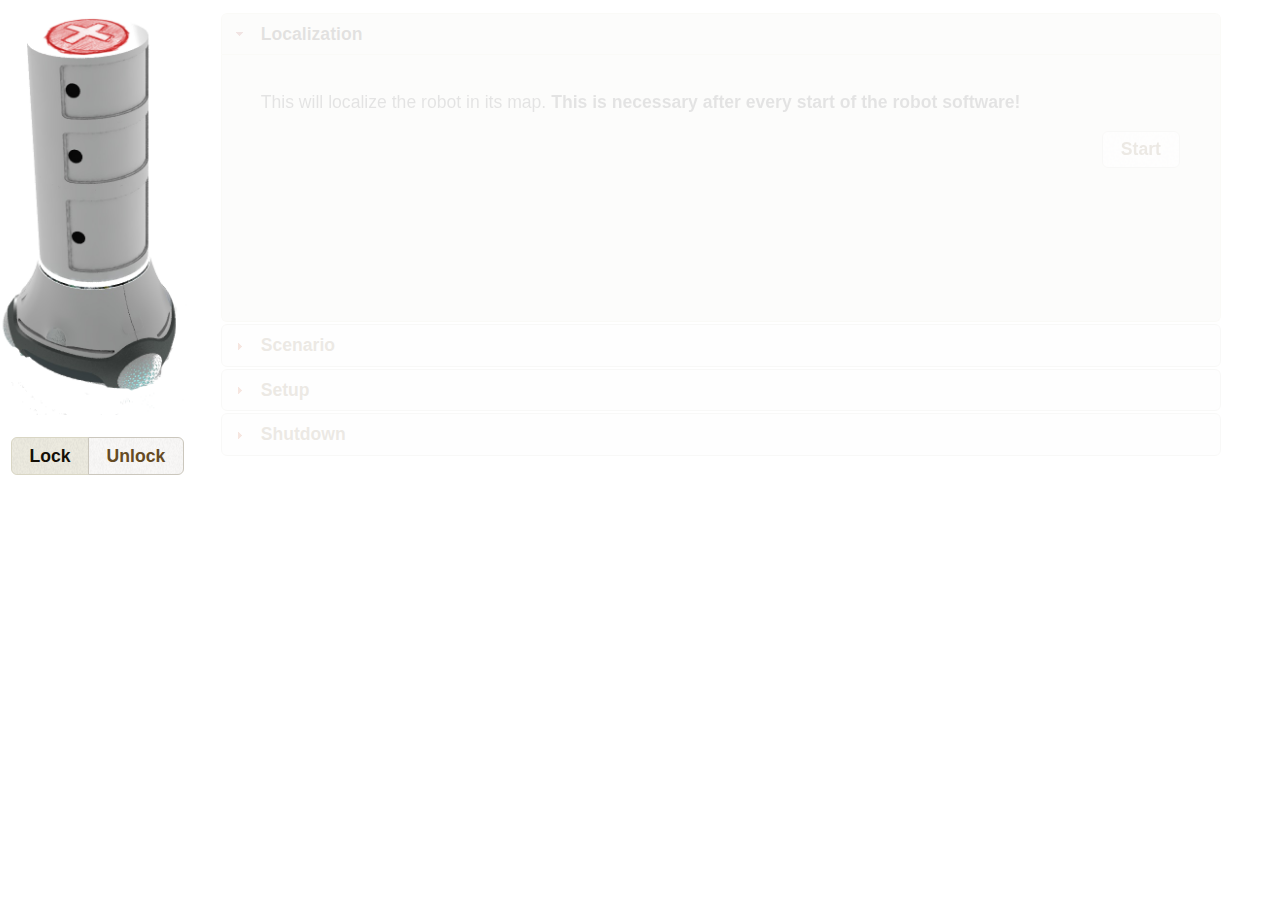
==== commit 0054459e: "added backup" ====
--- a/serodi_app/web/index.html
+++ b/serodi_app/web/index.html
@@ -146,6 +146,24 @@
 		//$("#wizard_setup").steps("next");
 	});
 	
+	var hidden_modeA=0;
+	$("#hidden_feature_A").click(function() {
+		console.log("hidden_feature_A "+hidden_modeA);
+		hidden_modeA = (hidden_modeA+1)%3;
+		var i=0;
+		set_external_light(ros, known_lights[i]['housecode'], known_lights[i]['addr_fs20'], hidden_modeA==1);
+		set_external_light(ros, known_lights[i]['housecode'], (parseInt(known_lights[i]['addr_fs20'])+1)+"", hidden_modeA==2);
+	});
+	
+	var hidden_modeB=0;
+	$("#hidden_feature_B").click(function() {
+		console.log("hidden_feature_B "+hidden_modeB);
+		hidden_modeB = (hidden_modeB+1)%3;
+		var i=1;
+		set_external_light(ros, known_lights[i]['housecode'], known_lights[i]['addr_fs20'], hidden_modeB==1);
+		set_external_light(ros, known_lights[i]['housecode'], (parseInt(known_lights[i]['addr_fs20'])+1)+"", hidden_modeB==2);
+	});
+	
 	$("#wizard_localization").steps({
 		headerTag: "h3",
 		bodyTag: "section",
@@ -335,6 +353,8 @@
 	  (new ROSLIB.Param({ros : ros, name : '/ui/known_lights'})).get(function(value) {
 		  if(value==null) known_lights=[];
 		  else known_lights = value;
+		  
+		  $( "#dialog_scenario" ).dialog("open");
 	  });
 	  var is_ready = function(value) {
 		  if(!value) {
@@ -614,8 +634,8 @@
 </div>
 
 	<p style="height: 20px">
-		<img src="images/ipa.gif" height="50px" style="float:left;position:absolute; bottom:5px;" />
-		<img src="images/serodi.png" height="50px" style="float:right;position:absolute; bottom:5px;right:30px;" />
+		<img id="hidden_feature_A" src="images/ipa.gif" height="50px" style="float:left;position:absolute; bottom:5px;" />
+		<img id="hidden_feature_B" src="images/serodi.png" height="50px" style="float:right;position:absolute; bottom:5px;right:30px;" />
 	</p>
 </div>
  
